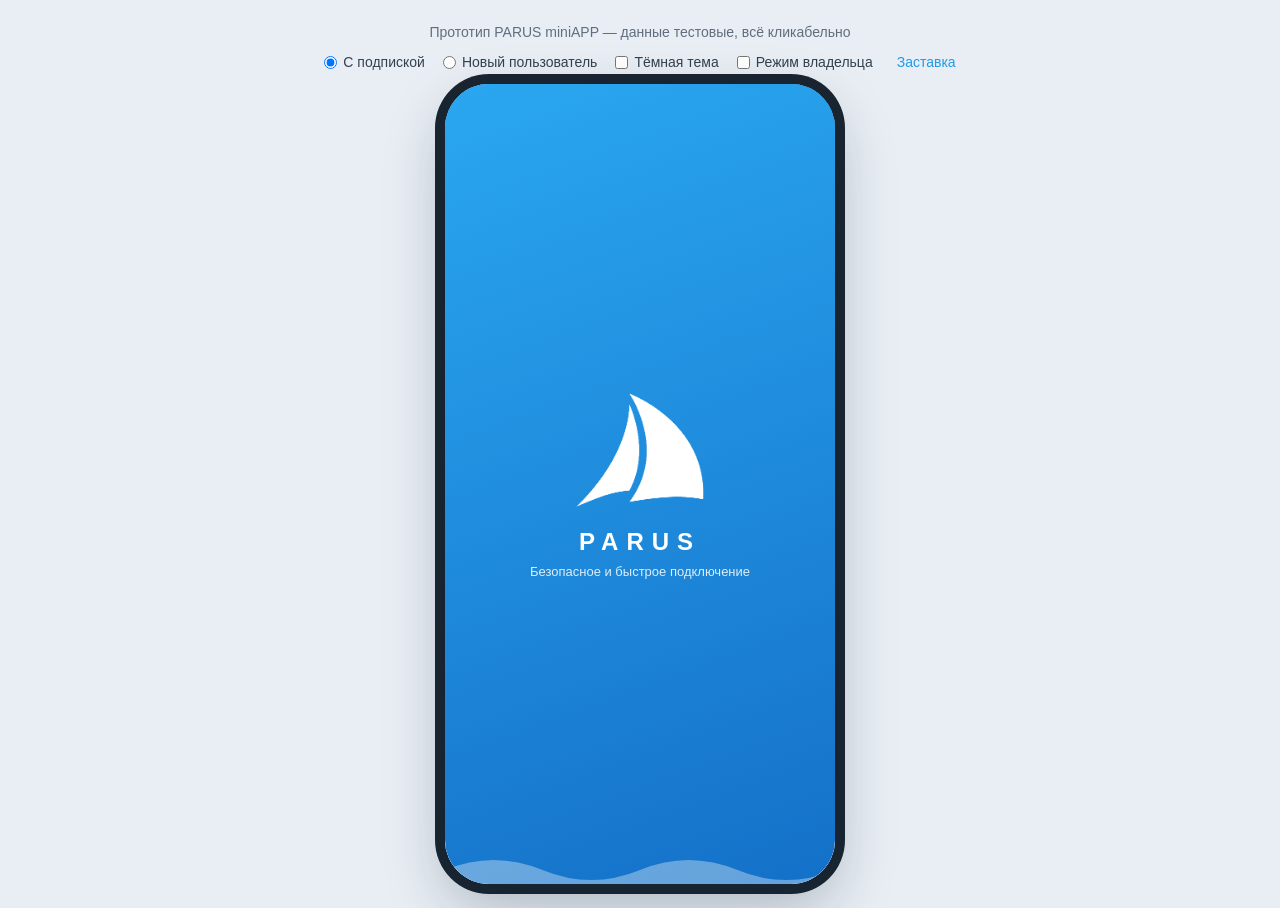
==== index.html @ 3d394a62 "Payment methods note: SBP+card+balance" ====
<!DOCTYPE html>
<html lang="ru">
<head>
<meta charset="UTF-8">
<meta name="viewport" content="width=device-width, initial-scale=1.0, user-scalable=no, viewport-fit=cover">
<meta name="description" content="PARUS — личный кабинет">
<title>PARUS — прототип miniAPP</title>
<link rel="icon" type="image/png" href="assets/parus-logo.png">
<link rel="preconnect" href="https://cdn.jsdelivr.net" crossorigin>
<script src="https://telegram.org/js/telegram-web-app.js"></script>
<link rel="stylesheet" href="https://cdn.jsdelivr.net/npm/@tabler/icons-webfont@3.31.0/dist/tabler-icons.min.css">
<style>
  * { margin:0; padding:0; box-sizing:border-box; font-family:-apple-system,'Segoe UI',Roboto,sans-serif; -webkit-tap-highlight-color:transparent; }
  html, body { overscroll-behavior:none; }
  button { user-select:none; -webkit-user-select:none; }
  body { background:#E9EEF4; min-height:100vh; display:flex; flex-direction:column; align-items:center; padding:24px 12px; gap:14px; }
  .caption { color:#5F6E7E; font-size:14px; }
  .controls { display:flex; gap:18px; align-items:center; color:#33414F; font-size:14px; flex-wrap:wrap; justify-content:center; }
  .controls label { display:flex; gap:6px; align-items:center; cursor:pointer; }

  .phone {
    --acc:#1E9BE9; --acc-dk:#1470C8; --bg:#F4F8FC; --card:#fff; --text:#0F2438; --muted:#6B8299; --line:#E3EDF5; --chip:#EAF3FB; --ok:#1D9E75;
    width:390px; height:800px; background:var(--bg); border-radius:44px; overflow:hidden; position:relative;
    box-shadow:0 24px 60px rgba(15,36,56,.28), 0 0 0 10px #1A2530; transition:background .3s;
  }
  @media (max-width: 430px) {
    body { padding:0; gap:0; background:#F4F8FC; }
    .caption, .controls { display:none; }
    .phone { width:100vw; height:100dvh; border-radius:0; box-shadow:none; }
  }
  .phone.dark { --bg:#0D1B29; --card:#14283C; --text:#EAF3FB; --muted:#7E97AC; --line:#1F3850; --chip:#1A3049; --ok:#2FBF8F; }

  .screens { height:calc(100% - 72px - env(safe-area-inset-bottom, 0px)); overflow-y:auto; scrollbar-width:none; }
  .screens::-webkit-scrollbar { display:none; }
  .screen { display:none; }
  .screen.active { display:block; animation:fadeSlide .28s ease; }
  @keyframes fadeSlide { from { opacity:0; transform:translateX(14px); } to { opacity:1; transform:none; } }

  .hdr { background:linear-gradient(135deg,#2AA7F0,#1470C8); color:#fff; padding:20px 16px; }
  .hdr.hero { padding-bottom:48px; }
  .hdr-row { display:flex; align-items:center; gap:10px; min-height:28px; }
  .brand { font-weight:700; letter-spacing:3px; font-size:17px; }
  .h-title { font-weight:600; font-size:17px; }
  .badge { margin-left:auto; font-size:12px; font-weight:500; background:rgba(255,255,255,.22); padding:5px 12px; border-radius:12px; display:flex; align-items:center; gap:5px; }
  .badge .ti { font-size:13px; }

  .content { padding:16px; display:grid; gap:12px; }
  .card { background:var(--card); border:0.5px solid var(--line); border-radius:16px; padding:16px; transition:background .3s; }
  .status-card { margin:-32px 16px 0; box-shadow:0 6px 18px rgba(15,36,56,.06); }
  .lbl { font-size:12.5px; color:var(--muted); }
  .big { font-size:26px; font-weight:700; color:var(--text); margin:2px 0 12px; }
  .bar { height:6px; background:var(--line); border-radius:3px; overflow:hidden; }
  .bar i { display:block; height:100%; width:0; background:var(--acc); border-radius:3px; transition:width 1.1s cubic-bezier(.22,1,.36,1); }
  .meta { display:flex; justify-content:space-between; margin-top:12px; font-size:12.5px; color:var(--muted); }
  .meta span { display:flex; align-items:center; gap:5px; }
  .meta .ti { font-size:14px; }
  .sect { font-size:13px; color:var(--muted); margin:4px 2px -4px; }

  .srv-head { display:flex; align-items:center; gap:9px; font-size:12.5px; color:var(--muted); padding:6px 0 8px; border-bottom:0.5px solid var(--line); }
  .dot-ok { width:8px; height:8px; flex:none; border-radius:50%; background:var(--ok); animation:breathe 2.4s ease-in-out infinite; }
  @keyframes breathe { 0%,100% { box-shadow:0 0 0 0 rgba(29,158,117,.35); } 50% { box-shadow:0 0 0 5px rgba(29,158,117,0); } }
  .srow { display:flex; align-items:center; gap:11px; padding:9px 0; border-bottom:0.5px solid var(--line); }
  .srow:last-child { border-bottom:none; }
  .fl { font-size:17px; width:32px; height:32px; flex:none; background:var(--chip); border-radius:9px; display:flex; align-items:center; justify-content:center; }
  .snm { font-size:13.5px; font-weight:600; color:var(--text); letter-spacing:.5px; }
  .sping { margin-left:auto; font-size:12.5px; color:var(--muted); display:flex; align-items:center; gap:6px; font-variant-numeric:tabular-nums; }
  .sping i { width:7px; height:7px; border-radius:50%; background:var(--ok); display:block; }
  .fl img { width:22px; height:22px; display:block; }
  .av svg { display:block; }
  .hero-img { width:116px; height:116px; border-radius:30px; margin:22px auto 20px; display:block; box-shadow:0 10px 26px rgba(20,112,200,.35); }
  .metrics { display:grid; grid-template-columns:1fr 1fr; gap:10px; }
  .metric { background:var(--card); border:0.5px solid var(--line); border-radius:14px; padding:12px 14px; transition:background .3s; }
  .metric .mv { font-size:20px; font-weight:700; color:var(--text); margin-top:2px; }
  .nv.adm-only { display:none; }
  .phone.adm .nv.adm-only { display:flex; }

  .btn { background:var(--acc); color:#fff; border:none; border-radius:14px; padding:15px; font-weight:600; font-size:15px; width:100%; cursor:pointer; transition:transform .1s, background .2s; display:flex; align-items:center; justify-content:center; gap:8px; font-family:inherit; }
  .btn .ti { font-size:18px; }
  .btn:active { transform:scale(.97); }
  .btn.pulse { animation:pulse 2.4s infinite; }
  @keyframes pulse { 0%{box-shadow:0 0 0 0 rgba(30,155,233,.45);} 60%{box-shadow:0 0 0 16px rgba(30,155,233,0);} 100%{box-shadow:0 0 0 0 rgba(30,155,233,0);} }
  .btn.ghost { background:var(--card); color:var(--text); border:0.5px solid var(--line); font-weight:500; }
  .btn.ghost .ti { color:var(--acc); }
  .row2 { display:grid; grid-template-columns:1fr 1fr; gap:12px; }

  .nav { position:absolute; bottom:0; left:0; right:0; height:calc(72px + env(safe-area-inset-bottom, 0px)); background:var(--card); border-top:0.5px solid var(--line); display:flex; padding:8px 10px calc(14px + env(safe-area-inset-bottom, 0px)); gap:4px; transition:background .3s; z-index:10; }
  .nv { flex:1; border:none; background:none; display:flex; flex-direction:column; align-items:center; justify-content:center; gap:3px; font-size:11px; color:var(--muted); cursor:pointer; border-radius:14px; padding:5px 0 4px; transition:background .2s, color .2s, transform .1s; font-family:inherit; }
  .nv .ti { font-size:22px; line-height:1; }
  .nv:active { transform:scale(.94); }
  .nv.on { color:var(--acc); background:color-mix(in srgb, var(--acc) 12%, transparent); font-weight:600; }

  .seg { display:flex; background:var(--chip); border-radius:12px; padding:3px; gap:2px; }
  .seg button { flex:1; border:none; background:none; padding:8px 0; border-radius:10px; font-size:13px; font-weight:500; color:var(--muted); cursor:pointer; font-family:inherit; transition:all .15s; }
  .seg button.on { background:var(--card); color:var(--text); font-weight:600; box-shadow:0 1px 4px rgba(15,36,56,.12); }

  .plan { display:flex; justify-content:space-between; align-items:center; cursor:pointer; position:relative; }
  .plan.sel { border:2px solid var(--acc); padding:14.5px; }
  .nm { font-size:15px; font-weight:600; color:var(--text); }
  .sub { font-size:12.5px; color:var(--muted); margin-top:2px; }
  .pr { font-size:16px; font-weight:700; color:var(--text); text-align:right; }
  .pr small { display:block; font-size:11.5px; font-weight:400; color:var(--muted); margin-top:1px; }
  .plan.sel .pr { color:var(--acc); }
  .tag { position:absolute; top:-10px; left:14px; background:var(--acc); color:#fff; font-size:10.5px; font-weight:600; padding:2px 9px; border-radius:9px; }
  .paynote { display:flex; align-items:center; justify-content:center; gap:6px; font-size:12.5px; color:var(--muted); }
  .paynote .ti { font-size:15px; }

  .chips { display:flex; gap:8px; flex-wrap:wrap; margin-top:10px; }
  .chipbtn { flex:1; min-width:96px; background:var(--chip); border:0.5px solid transparent; border-radius:12px; padding:9px 6px; text-align:center; cursor:pointer; transition:border-color .15s; }
  .chipbtn:active { border-color:var(--acc); }
  .chipbtn .cv { font-size:13.5px; font-weight:600; color:var(--text); }
  .chipbtn .cp { font-size:12px; color:var(--acc); font-weight:600; margin-top:1px; }

  .switchrow { display:flex; justify-content:space-between; align-items:center; gap:12px; }
  .sw { width:46px; height:26px; border-radius:13px; background:var(--line); position:relative; cursor:pointer; transition:background .2s; flex:none; }
  .sw::after { content:''; position:absolute; top:3px; left:3px; width:20px; height:20px; border-radius:50%; background:#fff; transition:left .2s; box-shadow:0 1px 3px rgba(0,0,0,.25); }
  .sw.on { background:var(--acc); }
  .sw.on::after { left:23px; }

  .h-row { display:flex; justify-content:space-between; align-items:center; padding:11px 0; border-bottom:0.5px solid var(--line); font-size:13.5px; color:var(--text); }
  .h-row:last-child { border-bottom:none; padding-bottom:2px; }
  .h-row:first-of-type { padding-top:4px; }
  .h-ok { color:var(--ok); display:flex; align-items:center; gap:4px; font-weight:500; white-space:nowrap; }
  .h-ok .ti { font-size:15px; }

  .field { display:flex; gap:8px; }
  .field input { flex:1; min-width:0; background:var(--chip); border:1px solid transparent; border-radius:12px; padding:11px 12px; font-size:13.5px; color:var(--text); outline:none; }
  .field input:focus { border-color:var(--acc); }
  .field .go { background:var(--acc); color:#fff; border:none; border-radius:12px; padding:0 14px; font-size:16px; cursor:pointer; display:flex; align-items:center; }
  .err { color:#E24B4A; font-size:12.5px; margin-top:6px; display:none; }
  .shake { animation:shake .35s; }
  @keyframes shake { 20%,60%{transform:translateX(-5px);} 40%,80%{transform:translateX(5px);} }
  .card-t { display:flex; align-items:center; gap:8px; font-size:15px; font-weight:600; color:var(--text); }
  .card-t .ti { font-size:19px; color:var(--acc); }

  details { background:var(--card); border:0.5px solid var(--line); border-radius:14px; padding:0 14px; }
  summary { list-style:none; display:flex; align-items:center; gap:10px; padding:13px 0; font-size:14px; font-weight:500; color:var(--text); cursor:pointer; }
  summary .ti { font-size:19px; color:var(--acc); }
  summary::after { content:'›'; color:var(--muted); font-size:18px; margin-left:auto; transform:rotate(90deg); transition:transform .2s; }
  details[open] summary::after { transform:rotate(-90deg); }
  details p { font-size:13px; color:var(--muted); padding:0 0 13px 29px; line-height:1.55; }

  .splash { position:absolute; inset:0; background:linear-gradient(160deg,#2AA7F0,#1470C8); z-index:30; display:flex; flex-direction:column; align-items:center; justify-content:center; gap:18px; transition:opacity .45s; }
  .splash.out { opacity:0; pointer-events:none; }
  .splash .word { color:#fff; font-weight:700; letter-spacing:8px; font-size:24px; opacity:0; animation:up .6s .9s forwards; }
  .splash .slogan { color:rgba(255,255,255,.85); font-size:13px; opacity:0; animation:up .6s 1.1s forwards; margin-top:-10px; }
  @keyframes up { from{opacity:0; transform:translateY(12px);} to{opacity:1; transform:none;} }
  .sailimg { height:120px; width:auto; animation:hoist 1.05s .1s cubic-bezier(.25,.9,.3,1) both; }
  @keyframes hoist { from { clip-path:inset(100% 0 0 0); transform:translateY(16px); opacity:.6; } to { clip-path:inset(-5% 0 0 0); transform:none; opacity:1; } }
  .wave { position:absolute; bottom:-8px; left:0; width:200%; animation:drift 3s linear infinite; opacity:.35; }
  @keyframes drift { to { transform:translateX(-50%); } }

  .sheetwrap { position:absolute; inset:0; z-index:20; visibility:hidden; }
  .sheetwrap.open { visibility:visible; }
  .dim { position:absolute; inset:0; background:rgba(8,20,32,.5); opacity:0; transition:opacity .25s; }
  .sheetwrap.open .dim { opacity:1; }
  .sheet { position:absolute; left:0; right:0; bottom:0; background:var(--card); border-radius:24px 24px 0 0; padding:10px 16px 26px; transform:translateY(100%); transition:transform .3s cubic-bezier(.22,1,.36,1); }
  .sheetwrap.open .sheet { transform:none; }
  .grip { width:38px; height:4px; border-radius:2px; background:var(--line); margin:0 auto 14px; }
  .sheet h4 { font-size:16px; font-weight:600; color:var(--text); margin-bottom:2px; text-align:center; }
  .sheet .lbl { text-align:center; margin-bottom:14px; }
  .app-row { display:flex; align-items:center; gap:12px; padding:12px; border:0.5px solid var(--line); border-radius:14px; margin-bottom:8px; cursor:pointer; color:var(--text); font-size:14.5px; font-weight:500; }
  .app-row:active { background:var(--chip); }
  .app-row .av { width:38px; height:38px; flex:none; border-radius:11px; background:var(--chip); color:var(--acc); display:flex; align-items:center; justify-content:center; font-weight:700; font-size:15px; }
  .app-row .av .ti { font-size:19px; }
  .app-row .arr { margin-left:auto; color:var(--muted); font-size:17px; }
  .app-row .note { margin-left:auto; font-size:11.5px; color:var(--acc); font-weight:600; }
  .app-row .arr2 { color:var(--muted); font-size:17px; }
  .app-row.sel { border:2px solid var(--acc); padding:10.5px; }
  .acol { flex:1; min-width:0; }
  .anm { font-size:14.5px; font-weight:600; color:var(--text); display:flex; align-items:center; gap:6px; }
  .rec { font-size:10.5px; color:var(--ok); background:rgba(29,158,117,.12); padding:2px 7px; border-radius:8px; font-weight:600; }
  .astore { font-size:12px; color:var(--muted); margin-top:2px; display:flex; align-items:center; gap:5px; }
  .astore .ti { font-size:14px; }
  .achk { font-size:20px; color:var(--line); flex:none; }
  .app-row.sel .achk { color:var(--acc); }
  .seg-sm button { font-size:12.5px; padding:7px 0; }
  .stept { font-size:12.5px; font-weight:600; color:var(--muted); margin:10px 2px 8px; }
  #qrbox { display:none; text-align:center; padding:8px 0; }
  #qrbox canvas { border-radius:12px; background:#fff; padding:10px; }

  .toast { position:absolute; bottom:92px; left:50%; transform:translateX(-50%) translateY(16px); background:#0F2438; color:#fff; font-size:13px; padding:10px 18px; border-radius:12px; opacity:0; transition:all .3s; z-index:25; white-space:nowrap; max-width:350px; overflow:hidden; text-overflow:ellipsis; }
  .toast.show { opacity:1; transform:translateX(-50%); }

  .conf { position:absolute; width:8px; height:12px; top:-14px; z-index:28; animation:fall linear forwards; }
  @keyframes fall { to { transform:translateY(830px) rotate(720deg); } }

  .onb { padding:36px 24px; text-align:center; }
  .onb .hero-ico { width:116px; height:116px; margin:22px auto 20px; border-radius:32px; background:linear-gradient(160deg,#2AA7F0,#1470C8); display:flex; align-items:center; justify-content:center; }
  .onb h2 { color:var(--text); font-size:22px; margin-bottom:8px; }
  .onb .sub2 { color:var(--muted); font-size:14px; margin-bottom:20px; }
  .feat { display:flex; gap:12px; align-items:center; text-align:left; padding:9px 4px; color:var(--text); font-size:14px; }
  .feat .dot { width:36px; height:36px; flex:none; border-radius:11px; background:var(--chip); color:var(--acc); display:flex; align-items:center; justify-content:center; }
  .feat .dot .ti { font-size:19px; }
  .trial-note { font-size:12px; color:var(--muted); margin-top:8px; }
</style>
</head>
<body>
  <div class="caption">Прототип PARUS miniAPP — данные тестовые, всё кликабельно</div>
  <div class="controls">
    <label><input type="radio" name="mode" checked onchange="setMode(true)"> С подпиской</label>
    <label><input type="radio" name="mode" onchange="setMode(false)"> Новый пользователь</label>
    <label><input type="checkbox" onchange="document.getElementById('ph').classList.toggle('dark',this.checked)"> Тёмная тема</label>
    <label><input type="checkbox" onchange="toggleAdmin(this.checked)"> Режим владельца</label>
    <label style="color:#1E9BE9; cursor:pointer;" onclick="replaySplash()"><i class="ti ti-refresh"></i> Заставка</label>
  </div>

  <div class="phone" id="ph">
    <div class="splash" id="splash">
      <img class="sailimg" src="assets/parus-sail-white.png" alt="PARUS">
      <div class="word">PARUS</div>
      <div class="slogan">Безопасное и быстрое подключение</div>
      <svg class="wave" height="46" viewBox="0 0 800 46" preserveAspectRatio="none" width="200%">
        <path d="M0 24 Q50 4 100 24 T200 24 T300 24 T400 24 T500 24 T600 24 T700 24 T800 24 V46 H0 Z" fill="#fff"/>
      </svg>
    </div>

    <div class="screens" id="screens">
      <section class="screen active" id="scr-home">
        <div class="hdr hero">
          <div class="hdr-row">
            <img src="assets/parus-sail-white.png" alt="" style="height:22px; width:auto; display:block;">
            <span class="brand">PARUS</span>
            <span class="badge"><i class="ti ti-circle-check"></i> Активна</span>
          </div>
        </div>
        <div class="card status-card">
          <div class="lbl">Персональный · до 28 июля</div>
          <div class="big"><span id="days">0</span> дней</div>
          <div class="bar"><i id="daybar"></i></div>
          <div class="meta">
            <span><i class="ti ti-download"></i><b id="gb">0</b>&nbsp;ГБ из 300</span>
            <span><i class="ti ti-devices"></i>Устройства: 1 из 2</span>
          </div>
          <div class="bar" style="margin-top:8px;"><i id="gbbar"></i></div>
        </div>
        <div class="content">
          <button class="btn pulse" onclick="openSheet()"><i class="ti ti-plug-connected"></i>Подключиться</button>
          <div class="row2">
            <button class="btn ghost" onclick="go('plans')"><i class="ti ti-refresh"></i>Продлить</button>
            <button class="btn ghost" onclick="openSheet(true)"><i class="ti ti-qrcode"></i>QR-код</button>
          </div>
          <div class="card" style="padding:8px 16px 6px;">
            <div class="srv-head"><span class="dot-ok"></span>Серверы · все онлайн</div>
            <div class="srow"><span class="fl"><img src="https://cdn.jsdelivr.net/gh/jdecked/twemoji@15.1.0/assets/svg/1f1f8-1f1ea.svg" alt="SE"></span><span class="snm">SWEDEN</span><span class="sping"><i></i>46 ms</span></div>
            <div class="srow"><span class="fl"><img src="https://cdn.jsdelivr.net/gh/jdecked/twemoji@15.1.0/assets/svg/1f1f5-1f1f1.svg" alt="PL"></span><span class="snm">POLAND</span><span class="sping"><i></i>51 ms</span></div>
            <div class="srow"><span class="fl"><img src="https://cdn.jsdelivr.net/gh/jdecked/twemoji@15.1.0/assets/svg/1f1f3-1f1f1.svg" alt="NL"></span><span class="snm">NETHERLANDS</span><span class="sping"><i></i>58 ms</span></div>
            <div class="srow"><span class="fl"><img src="https://cdn.jsdelivr.net/gh/jdecked/twemoji@15.1.0/assets/svg/1f1e9-1f1ea.svg" alt="DE"></span><span class="snm">GERMANY</span><span class="sping"><i></i>54 ms</span></div>
            <div class="srow"><span class="fl"><img src="https://cdn.jsdelivr.net/gh/jdecked/twemoji@15.1.0/assets/svg/1f1eb-1f1ee.svg" alt="FI"></span><span class="snm">FINLAND</span><span class="sping"><i></i>72 ms</span></div>
            <div class="srow"><span class="fl"><img src="https://cdn.jsdelivr.net/gh/jdecked/twemoji@15.1.0/assets/svg/1f1ea-1f1fa.svg" alt="EU"></span><span class="snm">EUROPE</span><span class="sping"><i></i>84 ms</span></div>
          </div>
        </div>
      </section>

      <section class="screen" id="scr-onb">
        <div class="onb">
          <img class="hero-img" src="assets/parus-logo.png" alt="PARUS">
          <h2>Добро пожаловать в PARUS</h2>
          <div class="sub2">Безопасное и быстрое подключение</div>
          <div class="feat"><div class="dot"><i class="ti ti-bolt"></i></div>Высокая скорость — видео в 4K без задержек</div>
          <div class="feat"><div class="dot"><i class="ti ti-building-bank"></i></div>Банки и Госуслуги работают напрямую — ничего не отключая</div>
          <div class="feat"><div class="dot"><i class="ti ti-plug-connected"></i></div>Подключение в один тап</div>
          <div style="margin-top:22px; display:grid; gap:12px;">
            <button class="btn pulse" onclick="activateTrial()">Попробовать бесплатно — 7 дней</button>
            <button class="btn ghost" onclick="go('plans')">Выбрать тариф</button>
          </div>
          <div class="trial-note">15 ГБ · 1 устройство · без карты</div>
        </div>
      </section>

      <section class="screen" id="scr-plans">
        <div class="hdr"><div class="hdr-row"><span class="h-title">Тарифы</span><span class="badge"><i class="ti ti-wallet"></i> Баланс: 350 ₽</span></div></div>
        <div class="content">
          <div class="seg" id="periodSeg">
            <button data-d="30" onclick="selPeriod(30)">1 мес</button>
            <button data-d="90" class="on" onclick="selPeriod(90)">3 мес</button>
            <button data-d="180" onclick="selPeriod(180)">6 мес</button>
            <button data-d="360" onclick="selPeriod(360)">12 мес</button>
          </div>
          <div id="planList"></div>
          <button class="btn" id="payBtn" onclick="pay()"></button>
          <div class="paynote"><i class="ti ti-shield-check"></i>СБП · Карта · Баланс — через ЮKassa</div>
          <div class="card switchrow">
            <div><div class="nm" style="font-size:14px;">Автопродление</div><div class="sub">Продлим автоматически в день окончания</div></div>
            <div class="sw on" onclick="this.classList.toggle('on'); toast(this.classList.contains('on')?'Автопродление включено':'Автопродление выключено')"></div>
          </div>
          <div class="card">
            <div class="card-t"><i class="ti ti-database-plus"></i>Докупить трафик</div>
            <div class="chips">
              <div class="chipbtn" onclick="toast('Пакет 300 ГБ — оплата через СБП')"><div class="cv">300 ГБ</div><div class="cp">150 ₽</div></div>
              <div class="chipbtn" onclick="toast('Пакет 600 ГБ — оплата через СБП')"><div class="cv">600 ГБ</div><div class="cp">350 ₽</div></div>
              <div class="chipbtn" onclick="toast('Пакет 1500 ГБ — оплата через СБП')"><div class="cv">1500 ГБ</div><div class="cp">750 ₽</div></div>
            </div>
          </div>
          <div class="card">
            <div class="card-t"><i class="ti ti-history"></i>История оплат</div>
            <div class="h-row"><span>2 июня · Персональный, 3 мес</span><span class="h-ok">800 ₽ <i class="ti ti-check"></i></span></div>
            <div class="h-row"><span>2 марта · Персональный, 1 мес</span><span class="h-ok">300 ₽ <i class="ti ti-check"></i></span></div>
            <div class="h-row"><span>28 февраля · Пополнение баланса</span><span class="h-ok">+500 ₽ <i class="ti ti-check"></i></span></div>
          </div>
        </div>
      </section>

      <section class="screen" id="scr-bonus">
        <div class="hdr"><div class="hdr-row"><span class="h-title">Бонусы</span></div></div>
        <div class="content">
          <div class="card">
            <div class="card-t"><i class="ti ti-users"></i>Приведи друга</div>
            <div class="sub" style="margin:6px 0 12px;">Другу — 100 ₽ на баланс, вам — 100 ₽ после его первого пополнения, плюс 25% с его оплат</div>
            <div class="field">
              <input value="t.me/PARUSvpsbot?start=ref84" readonly>
              <button class="go" onclick="copyRef()" title="Скопировать"><i class="ti ti-copy"></i></button>
            </div>
            <div class="meta"><span><i class="ti ti-user-plus"></i>Приглашено: 4</span><span><i class="ti ti-coin"></i>Заработано: 400 ₽</span></div>
            <div class="sub" style="margin-top:8px;">Бонусы можно тратить на подписку или вывести от 500 ₽</div>
          </div>
          <div class="card">
            <div class="card-t" style="margin-bottom:10px;"><i class="ti ti-ticket"></i>Промокод</div>
            <div class="field" id="promoField">
              <input id="promo" placeholder="Введите код — попробуйте PARUS7">
              <button class="go" onclick="usePromo()"><i class="ti ti-arrow-right"></i></button>
            </div>
            <div class="err" id="promoErr">Такого промокода нет или он истёк</div>
          </div>
        </div>
      </section>

      <section class="screen" id="scr-help">
        <div class="hdr"><div class="hdr-row"><span class="h-title">Помощь</span></div></div>
        <div class="content">
          <div class="sect">Как подключиться</div>
          <details><summary><i class="ti ti-brand-apple"></i>iPhone и iPad</summary><p>1. Нажмите «Подключиться» на главной.<br>2. Выберите INCY (рекомендуем) или Happ из российского App Store.<br>3. Подписка добавится автоматически — включите защиту одной кнопкой. Первым в списке — сервер «АВТО | Быстрый».</p></details>
          <details><summary><i class="ti ti-brand-android"></i>Android</summary><p>1. Нажмите «Подключиться» на главной.<br>2. Выберите INCY или Happ.<br>3. Подтвердите импорт подписки и включите защиту.</p></details>
          <details><summary><i class="ti ti-device-laptop"></i>Windows и macOS</summary><p>Нажмите «QR-код» на телефоне и отсканируйте его приложением на компьютере, либо «Скопировать ссылку» и вставьте её в приложение.</p></details>
          <div class="sect">Проблемы</div>
          <details><summary><i class="ti ti-alert-triangle"></i>Не работает подключение</summary><p>1. Обновите подписку в приложении (потяните список вниз).<br>2. Выберите другую страну из списка серверов.<br>3. Если не помогло — напишите нам, ответим быстро.</p></details>
          <details><summary><i class="ti ti-building-bank"></i>Банки и Госуслуги</summary><p>Российские сайты и приложения работают напрямую даже при включённой защите — отключать ничего не нужно.</p></details>
          <button class="btn" onclick="toast('Откроется чат @PARUSvps_support')"><i class="ti ti-brand-telegram"></i>Написать в поддержку</button>
        </div>
      </section>

      <section class="screen" id="scr-admin">
        <div class="hdr"><div class="hdr-row"><span class="h-title">Панель владельца</span><span class="badge"><i class="ti ti-lock"></i> Только вы</span></div></div>
        <div class="content">
          <div class="metrics">
            <div class="metric"><div class="lbl">Выручка сегодня</div><div class="mv">2 450 ₽</div></div>
            <div class="metric"><div class="lbl">За 30 дней</div><div class="mv">48 300 ₽</div></div>
            <div class="metric"><div class="lbl">Активные подписки</div><div class="mv">198</div></div>
            <div class="metric"><div class="lbl">Новые за неделю</div><div class="mv">+17</div></div>
          </div>
          <div class="card" style="display:flex; align-items:center; gap:9px; font-size:13px; color:var(--text); padding:12px 14px;"><span class="dot-ok"></span>Ноды: 6 из 6 онлайн<span style="margin-left:auto; color:var(--muted); font-size:12.5px;">Remnawave</span></div>
          <div class="card">
            <div class="card-t"><i class="ti ti-cash"></i>Последние оплаты</div>
            <div class="h-row"><span>14:02 · Персональный, 3 мес</span><span class="h-ok">800 ₽</span></div>
            <div class="h-row"><span>12:47 · Стартовый, 1 мес</span><span class="h-ok">150 ₽</span></div>
            <div class="h-row"><span>09:15 · Семейный, 12 мес</span><span class="h-ok">4500 ₽</span></div>
          </div>
          <button class="btn ghost" onclick="toast('Откроется полная админка кабинета')"><i class="ti ti-external-link"></i>Полная админка</button>
        </div>
      </section>
    </div>

    <div class="nav" id="nav">
      <button class="nv on" data-s="home" onclick="go('home')"><i class="ti ti-home"></i>Главная</button>
      <button class="nv" data-s="plans" onclick="go('plans')"><i class="ti ti-bolt"></i>Тарифы</button>
      <button class="nv" data-s="bonus" onclick="go('bonus')"><i class="ti ti-gift"></i>Бонусы</button>
      <button class="nv" data-s="help" onclick="go('help')"><i class="ti ti-lifebuoy"></i>Помощь</button>
      <button class="nv adm-only" data-s="admin" onclick="go('admin')"><i class="ti ti-gauge"></i>Админ</button>
    </div>

    <div class="sheetwrap" id="sheetwrap">
      <div class="dim" onclick="closeSheet()"></div>
      <div class="sheet">
        <div class="grip"></div>
        <h4>Подключение</h4>
        <div id="connectFlow">
        <div class="seg seg-sm" id="platSeg">
          <button data-p="ios" onclick="selPlat('ios',true)">iOS</button>
          <button data-p="android" onclick="selPlat('android',true)">Android</button>
          <button data-p="windows" onclick="selPlat('windows',true)">Windows</button>
          <button data-p="macos" onclick="selPlat('macos',true)">macOS</button>
        </div>
        <div class="lbl" id="platNote" style="text-align:center; margin:6px 0 10px;">Устройство определено автоматически</div>
        <div class="stept">Шаг 1 · Установите приложение</div>
        <div id="applist">
          <div class="app-row sel" id="appIncy" onclick="selApp('incy')"><div class="av"><svg viewBox="25 92 205 70" width="32" height="12" fill="#1E9BE9"><path d="M45.3 154.9H30V100.1H45.3V154.9Z"/><path d="M92.7 129.3V100.1H107.7V154.9H95.1L71.2 125.7V154.9H56.2V100.1H68.8L92.7 129.3Z"/><path d="M145.4 156C139.8 156 134.7 154.8 130.1 152.4C125.7 149.9 122.1 146.6 119.5 142.2C117 137.9 115.7 133 115.7 127.5C115.7 122 117 117.1 119.5 112.8C122.1 108.4 125.7 105.1 130.1 102.7C134.7 100.2 139.8 99 145.4 99C150.4 99 154.8 99.9 158.8 101.7C162.8 103.4 166.1 106 168.7 109.3L159 118.3C155.5 114 151.2 111.8 146.2 111.8C143.3 111.8 140.6 112.5 138.3 113.8C136.1 115.1 134.3 117 133 119.4C131.8 121.7 131.1 124.4 131.1 127.5C131.1 130.6 131.8 133.3 133 135.7C134.3 138.1 136.1 139.9 138.3 141.2C140.6 142.5 143.3 143.2 146.2 143.2C151.2 143.2 155.5 141 159 136.7L168.7 145.7C166.1 149 162.8 151.6 158.8 153.3C154.8 155.1 150.4 156 145.4 156Z"/><path d="M210.2 100.1H225L204.3 135.3V154.9H189V135L168.3 100.1H184.5L197.3 121.9L210.2 100.1Z"/></svg></div><div class="acol"><div class="anm">INCY <span class="rec">рекомендуем</span></div><div class="astore" id="storeIncy"></div></div><i class="ti ti-circle-check achk"></i></div>
          <div class="app-row" id="appHapp" onclick="selApp('happ')"><div class="av"><svg viewBox="0 0 100 100" width="22" height="22"><g fill="#1E9BE9"><path d="M32 10 H47 L39 90 H24 Z"/><path d="M58 10 H73 L65 90 H50 Z"/><path d="M41.5 46 H63 L61.6 60 H40.1 Z"/></g><g fill="var(--card)"><rect x="-15" y="31" width="130" height="5" transform="rotate(-27 50 50)"/><rect x="-15" y="63" width="130" height="5" transform="rotate(-27 50 50)"/></g></svg></div><div class="acol"><div class="anm">Happ</div><div class="astore" id="storeHapp"></div></div><i class="ti ti-circle-check achk"></i></div>
        </div>
        <div class="stept">Шаг 2 · Добавьте подписку</div>
        <button class="btn" id="addSubBtn" onclick="addSub()"></button>
        <div class="row2" style="margin-top:8px;">
          <button class="btn ghost" onclick="copySub()"><i class="ti ti-copy"></i>Скопировать</button>
          <button class="btn ghost" onclick="showQR()"><i class="ti ti-qrcode"></i>QR-код</button>
        </div>
        </div>
        <div id="qrbox"><canvas id="qr" width="180" height="180"></canvas><div class="lbl" style="margin-top:8px;">Отсканируйте вторым устройством</div><button class="btn ghost" style="margin-top:10px;" onclick="hideQR()"><i class="ti ti-arrow-left"></i>Назад</button></div>
      </div>
    </div>

    <div class="toast" id="toast"></div>
  </div>

<script>
  const tg = window.Telegram && window.Telegram.WebApp ? window.Telegram.WebApp : null;
  const tgHas = v => { try { return tg && tg.isVersionAtLeast && tg.isVersionAtLeast(v); } catch (e) { return false; } };
  if (tg) {
    try {
      tg.ready(); tg.expand();
      const applyTheme = () => {
        document.getElementById('ph').classList.toggle('dark', tg.colorScheme === 'dark');
        if (tgHas('6.1')) tg.setBackgroundColor(tg.colorScheme === 'dark' ? '#0D1B29' : '#F4F8FC');
      };
      if (tgHas('6.1')) tg.setHeaderColor('#1E9BE9');
      applyTheme();
      tg.onEvent('themeChanged', applyTheme);
    } catch (e) {}
  }
  function haptic(kind) {
    try {
      if (!tgHas('6.1') || !tg.HapticFeedback) return;
      if (kind === 'ok') tg.HapticFeedback.notificationOccurred('success');
      else if (kind === 'err') tg.HapticFeedback.notificationOccurred('error');
      else tg.HapticFeedback.impactOccurred('light');
    } catch (e) {}
  }
  function copyText(t) {
    if (navigator.clipboard && navigator.clipboard.writeText) {
      navigator.clipboard.writeText(t).catch(() => fallbackCopy(t));
    } else fallbackCopy(t);
  }
  function fallbackCopy(t) {
    const ta = document.createElement('textarea');
    ta.value = t; ta.style.position = 'fixed'; ta.style.opacity = '0';
    document.body.appendChild(ta); ta.select();
    try { document.execCommand('copy'); } catch (e) {}
    ta.remove();
  }

  let hasSub = true;
  const scr = { home:'scr-home', plans:'scr-plans', bonus:'scr-bonus', help:'scr-help', admin:'scr-admin' };

  function toggleAdmin(on) {
    document.getElementById('ph').classList.toggle('adm', on);
    if (!on && document.getElementById('scr-admin').classList.contains('active')) go('home');
  }

  const TARIFFS = [
    { id:'start',  nm:'Стартовый',    sub:'50 ГБ · 1 устройство',    pr:{30:150, 90:400,  180:750,  360:1350} },
    { id:'pers',   nm:'Персональный', sub:'300 ГБ · 2 устройства',   pr:{30:300, 90:800,  180:1500, 360:2700}, hot:true },
    { id:'family', nm:'Семейный',     sub:'600 ГБ · 5 устройств',    pr:{30:500, 90:1350, 180:2500, 360:4500} },
    { id:'team',   nm:'Командный',    sub:'1500 ГБ · 10 устройств',  pr:{30:900, 90:2400, 180:4500, 360:8100} },
  ];
  let period = 90, selTariff = 'pers', paying = false;

  function renderPlans() {
    const months = period / 30;
    document.getElementById('planList').innerHTML = TARIFFS.map(t => {
      const price = t.pr[period];
      const full = t.pr[30] * months;
      const disc = months > 1 ? Math.round((1 - price / full) * 100) : 0;
      const per = months > 1 ? '<small>≈ ' + Math.round(price / months) + ' ₽/мес</small>' : '';
      const tag = t.hot ? '<span class="tag">Популярный' + (disc ? ' · −' + disc + '%' : '') + '</span>' : '';
      return '<div class="card plan' + (t.id === selTariff ? ' sel' : '') + '" style="margin-bottom:10px;" onclick="selPlan(\'' + t.id + '\')">' + tag +
        '<div><div class="nm">' + t.nm + '</div><div class="sub">' + t.sub + '</div></div>' +
        '<div class="pr">' + price + ' ₽' + per + '</div></div>';
    }).join('');
    const cur = TARIFFS.find(t => t.id === selTariff);
    document.getElementById('payBtn').innerHTML = '<i class="ti ti-qrcode"></i>Оплатить ' + cur.pr[period] + ' ₽ через СБП';
  }
  function selPeriod(d) {
    if (paying) return;
    period = d;
    document.querySelectorAll('#periodSeg button').forEach(b => b.classList.toggle('on', +b.dataset.d === d));
    renderPlans();
  }
  function selPlan(id) { if (paying) return; selTariff = id; renderPlans(); }
  renderPlans();

  function go(name) {
    haptic();
    document.querySelectorAll('.screen').forEach(s => s.classList.remove('active'));
    const id = (name === 'home' && !hasSub) ? 'scr-onb' : scr[name];
    document.getElementById(id).classList.add('active');
    document.querySelectorAll('.nv').forEach(d => d.classList.toggle('on', d.dataset.s === name));
    document.getElementById('screens').scrollTop = 0;
  }

  function setMode(sub) { hasSub = sub; go('home'); }

  function countUp(el, target, decimals, dur) {
    const t0 = performance.now();
    (function tick(now) {
      const p = Math.min((now - t0) / dur, 1);
      const eased = 1 - Math.pow(1 - p, 3);
      el.textContent = (target * eased).toFixed(decimals);
      if (p < 1) requestAnimationFrame(tick);
    })(t0);
  }

  function animateHome() {
    countUp(document.getElementById('days'), 26, 0, 900);
    countUp(document.getElementById('gb'), 112.4, 1, 900);
    setTimeout(() => {
      document.getElementById('daybar').style.width = '70%';
      document.getElementById('gbbar').style.width = '37.5%';
    }, 150);
  }

  function replaySplash() {
    const s = document.getElementById('splash');
    s.classList.remove('out');
    s.querySelectorAll('.sailimg, .word, .slogan').forEach(el => { el.style.animation = 'none'; el.offsetHeight; el.style.animation = ''; });
    document.getElementById('daybar').style.width = 0;
    document.getElementById('gbbar').style.width = 0;
    setTimeout(() => { s.classList.add('out'); animateHome(); }, 1700);
  }
  const splashSeen = (() => { try { return sessionStorage.getItem('splashSeen'); } catch (e) { return null; } })();
  setTimeout(() => {
    document.getElementById('splash').classList.add('out');
    animateHome();
    try { sessionStorage.setItem('splashSeen', '1'); } catch (e) {}
  }, splashSeen ? 500 : 1700);

  const APP_NAMES = { incy: 'INCY', happ: 'Happ' };
  const STORES = {
    ios:     { incy: ['ti-brand-apple', 'Скачать в App Store'],       happ: ['ti-brand-apple', 'App Store (аккаунт RU)'] },
    android: { incy: ['ti-brand-google-play', 'Скачать в Google Play'], happ: ['ti-brand-google-play', 'Скачать в Google Play'] },
    windows: { incy: ['ti-download', 'Установщик для Windows'],        happ: ['ti-download', 'Установщик для Windows'] },
    macos:   { incy: ['ti-brand-apple', 'Скачать в App Store'],        happ: ['ti-download', 'Установщик для macOS'] },
  };
  let plat = /iPhone|iPad|iPod/.test(navigator.userAgent) ? 'ios'
    : /Android/.test(navigator.userAgent) ? 'android'
    : /Macintosh/.test(navigator.userAgent) ? 'macos' : 'windows';
  let subApp = 'incy';

  function renderConnect() {
    document.querySelectorAll('#platSeg button').forEach(b => b.classList.toggle('on', b.dataset.p === plat));
    document.getElementById('storeIncy').innerHTML = '<i class="ti ' + STORES[plat].incy[0] + '"></i>' + STORES[plat].incy[1];
    document.getElementById('storeHapp').innerHTML = '<i class="ti ' + STORES[plat].happ[0] + '"></i>' + STORES[plat].happ[1];
    document.getElementById('appIncy').classList.toggle('sel', subApp === 'incy');
    document.getElementById('appHapp').classList.toggle('sel', subApp === 'happ');
    document.getElementById('addSubBtn').innerHTML = '<i class="ti ti-plug-connected"></i>Добавить подписку в ' + APP_NAMES[subApp];
  }
  function selPlat(p, manual) {
    plat = p;
    document.getElementById('platNote').textContent = manual ? 'Платформа выбрана вручную' : 'Устройство определено автоматически';
    renderConnect();
  }
  function selApp(a) { subApp = a; renderConnect(); }
  function addSub() { toast('Откроется ' + APP_NAMES[subApp] + ' — подписка добавится сама'); }
  function copySub() {
    copyText('https://sub.webprivateline.com/api/sub/demo');
    haptic('ok');
    toast('Ссылка-подписка скопирована');
  }
  renderConnect();
  document.getElementById('promo').addEventListener('keydown', e => { if (e.key === 'Enter') usePromo(); });

  function openSheet(qr) {
    document.getElementById('sheetwrap').classList.add('open');
    renderConnect();
    if (qr) showQR(); else hideQR();
  }
  function closeSheet() { document.getElementById('sheetwrap').classList.remove('open'); }
  function showQR() {
    document.getElementById('connectFlow').style.display = 'none';
    document.getElementById('qrbox').style.display = 'block';
    drawQR();
  }
  function hideQR() {
    document.getElementById('connectFlow').style.display = 'block';
    document.getElementById('qrbox').style.display = 'none';
  }
  function drawQR() {
    const c = document.getElementById('qr').getContext('2d'), n = 21, s = 180 / n;
    c.fillStyle = '#fff'; c.fillRect(0, 0, 180, 180); c.fillStyle = '#0F2438';
    let seed = 42;
    const rnd = () => (seed = (seed * 9301 + 49297) % 233280) / 233280;
    for (let y = 0; y < n; y++) for (let x = 0; x < n; x++) if (rnd() > .5) c.fillRect(x*s, y*s, s-1, s-1);
    [[0,0],[14,0],[0,14]].forEach(([x,y]) => {
      c.fillStyle = '#0F2438'; c.fillRect(x*s, y*s, 7*s, 7*s);
      c.fillStyle = '#fff'; c.fillRect((x+1)*s, (y+1)*s, 5*s, 5*s);
      c.fillStyle = '#0F2438'; c.fillRect((x+2)*s, (y+2)*s, 3*s, 3*s);
    });
  }

  function pay() {
    if (paying) return;
    paying = true;
    const b = document.getElementById('payBtn');
    const cur = TARIFFS.find(t => t.id === selTariff);
    b.innerHTML = 'Открываем СБП…'; b.disabled = true; b.style.opacity = .7;
    setTimeout(() => {
      b.innerHTML = '<i class="ti ti-check"></i>Оплачено'; b.style.opacity = 1; b.style.background = 'var(--ok)';
      confetti(); toast('Подписка «' + cur.nm + '» оплачена');
      setTimeout(() => { paying = false; renderPlans(); b.disabled = false; b.style.background = ''; }, 2200);
    }, 1300);
  }

  function activateTrial() {
    confetti(); toast('Пробный период активирован — 7 дней');
    setTimeout(() => { hasSub = true; document.querySelector('input[name=mode]').checked = true; go('home'); animateHome(); }, 900);
  }

  function copyRef() {
    copyText('t.me/PARUSvpsbot?start=ref84');
    haptic('ok');
    toast('Ссылка скопирована');
  }

  function usePromo() {
    const v = document.getElementById('promo').value.trim().toUpperCase();
    const err = document.getElementById('promoErr'), f = document.getElementById('promoField');
    if (v === 'PARUS7') {
      err.style.display = 'none'; confetti(); toast('Промокод применён');
      document.getElementById('promo').value = '';
    } else {
      haptic('err');
      err.style.display = 'block'; f.classList.remove('shake'); f.offsetHeight; f.classList.add('shake');
    }
  }

  function confetti() {
    haptic('ok');
    const ph = document.getElementById('ph'), colors = ['#1E9BE9','#2AA7F0','#FFD166','#EF476F','#06D6A0','#fff'];
    for (let i = 0; i < 70; i++) {
      const d = document.createElement('div');
      d.className = 'conf';
      d.style.left = Math.random()*100 + '%';
      d.style.background = colors[Math.floor(Math.random()*colors.length)];
      d.style.animationDuration = (1.1 + Math.random()*1.2) + 's';
      d.style.animationDelay = Math.random()*.3 + 's';
      d.style.borderRadius = Math.random() > .5 ? '50%' : '2px';
      ph.appendChild(d);
      d.addEventListener('animationend', () => d.remove());
    }
  }

  let toastTimer;
  function toast(msg) {
    const t = document.getElementById('toast');
    t.textContent = msg; t.classList.add('show');
    clearTimeout(toastTimer);
    toastTimer = setTimeout(() => t.classList.remove('show'), 2200);
  }
</script>
</body>
</html>
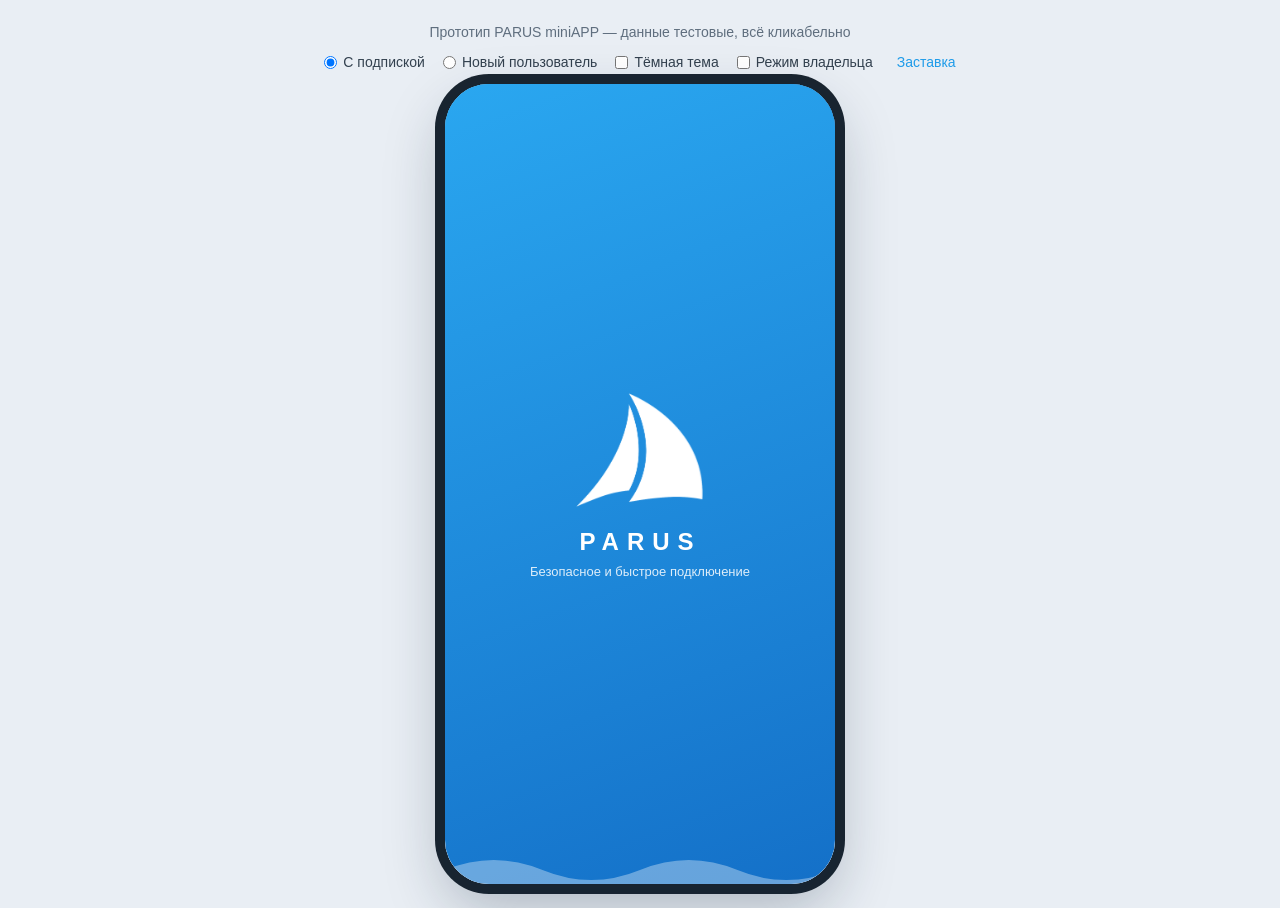
==== commit b3a9af6d: "Trial state, theme toggle, top-up and traffic pack edits" ====
--- a/index.html
+++ b/index.html
@@ -43,6 +43,8 @@
   .h-title { font-weight:600; font-size:17px; }
   .badge { margin-left:auto; font-size:12px; font-weight:500; background:rgba(255,255,255,.22); padding:5px 12px; border-radius:12px; display:flex; align-items:center; gap:5px; }
   .badge .ti { font-size:13px; }
+  .tbtn { width:30px; height:30px; flex:none; border:none; border-radius:10px; background:rgba(255,255,255,.18); color:#fff; display:flex; align-items:center; justify-content:center; font-size:15px; cursor:pointer; transition:transform .1s; }
+  .tbtn:active { transform:scale(.9); }
 
   .content { padding:16px; display:grid; gap:12px; }
   .card { background:var(--card); border:0.5px solid var(--line); border-radius:16px; padding:16px; transition:background .3s; }
@@ -105,7 +107,7 @@
   .paynote .ti { font-size:15px; }
 
   .chips { display:flex; gap:8px; flex-wrap:wrap; margin-top:10px; }
-  .chipbtn { flex:1; min-width:96px; background:var(--chip); border:0.5px solid transparent; border-radius:12px; padding:9px 6px; text-align:center; cursor:pointer; transition:border-color .15s; }
+  .chipbtn { flex:1; min-width:72px; background:var(--chip); border:0.5px solid transparent; border-radius:12px; padding:9px 6px; text-align:center; cursor:pointer; transition:border-color .15s; }
   .chipbtn:active { border-color:var(--acc); }
   .chipbtn .cv { font-size:13.5px; font-weight:600; color:var(--text); }
   .chipbtn .cp { font-size:12px; color:var(--acc); font-weight:600; margin-top:1px; }
@@ -125,6 +127,8 @@
   .field { display:flex; gap:8px; }
   .field input { flex:1; min-width:0; background:var(--chip); border:1px solid transparent; border-radius:12px; padding:11px 12px; font-size:13.5px; color:var(--text); outline:none; }
   .field input:focus { border-color:var(--acc); }
+  .field input[type=number]::-webkit-inner-spin-button, .field input[type=number]::-webkit-outer-spin-button { -webkit-appearance:none; margin:0; }
+  .field input[type=number] { -moz-appearance:textfield; appearance:textfield; }
   .field .go { background:var(--acc); color:#fff; border:none; border-radius:12px; padding:0 14px; font-size:16px; cursor:pointer; display:flex; align-items:center; }
   .err { color:#E24B4A; font-size:12.5px; margin-top:6px; display:none; }
   .shake { animation:shake .35s; }
@@ -199,7 +203,7 @@
   <div class="controls">
     <label><input type="radio" name="mode" checked onchange="setMode(true)"> С подпиской</label>
     <label><input type="radio" name="mode" onchange="setMode(false)"> Новый пользователь</label>
-    <label><input type="checkbox" onchange="document.getElementById('ph').classList.toggle('dark',this.checked)"> Тёмная тема</label>
+    <label><input type="checkbox" id="themeChk" onchange="setTheme(this.checked)"> Тёмная тема</label>
     <label><input type="checkbox" onchange="toggleAdmin(this.checked)"> Режим владельца</label>
     <label style="color:#1E9BE9; cursor:pointer;" onclick="replaySplash()"><i class="ti ti-refresh"></i> Заставка</label>
   </div>
@@ -220,33 +224,34 @@
           <div class="hdr-row">
             <img src="assets/parus-sail-white.png" alt="" style="height:22px; width:auto; display:block;">
             <span class="brand">PARUS</span>
-            <span class="badge"><i class="ti ti-circle-check"></i> Активна</span>
+            <span class="badge" id="stBadge"><i class="ti ti-circle-check"></i> Активна</span>
+            <button class="tbtn" id="themeBtn" aria-label="Сменить тему" onclick="setTheme(!document.getElementById('ph').classList.contains('dark'))"><i class="ti ti-moon"></i></button>
           </div>
         </div>
         <div class="card status-card">
-          <div class="lbl">Персональный · до 28 июля</div>
+          <div class="lbl" id="stLbl">Персональный · до 28 июля</div>
           <div class="big"><span id="days">0</span> дней</div>
           <div class="bar"><i id="daybar"></i></div>
           <div class="meta">
-            <span><i class="ti ti-download"></i><b id="gb">0</b>&nbsp;ГБ из 300</span>
-            <span><i class="ti ti-devices"></i>Устройства: 1 из 2</span>
+            <span><i class="ti ti-download"></i><b id="gb">0</b>&nbsp;ГБ из <span id="gbMax">300</span></span>
+            <span><i class="ti ti-devices"></i><span id="devTxt">Устройства: 1 из 2</span></span>
           </div>
           <div class="bar" style="margin-top:8px;"><i id="gbbar"></i></div>
         </div>
         <div class="content">
           <button class="btn pulse" onclick="openSheet()"><i class="ti ti-plug-connected"></i>Подключиться</button>
           <div class="row2">
-            <button class="btn ghost" onclick="go('plans')"><i class="ti ti-refresh"></i>Продлить</button>
+            <button class="btn ghost" id="renewBtn" onclick="go('plans')"><i class="ti ti-refresh"></i>Продлить</button>
             <button class="btn ghost" onclick="openSheet(true)"><i class="ti ti-qrcode"></i>QR-код</button>
           </div>
           <div class="card" style="padding:8px 16px 6px;">
             <div class="srv-head"><span class="dot-ok"></span>Серверы · все онлайн</div>
-            <div class="srow"><span class="fl"><img src="https://cdn.jsdelivr.net/gh/jdecked/twemoji@15.1.0/assets/svg/1f1f8-1f1ea.svg" alt="SE"></span><span class="snm">SWEDEN</span><span class="sping"><i></i>46 ms</span></div>
-            <div class="srow"><span class="fl"><img src="https://cdn.jsdelivr.net/gh/jdecked/twemoji@15.1.0/assets/svg/1f1f5-1f1f1.svg" alt="PL"></span><span class="snm">POLAND</span><span class="sping"><i></i>51 ms</span></div>
-            <div class="srow"><span class="fl"><img src="https://cdn.jsdelivr.net/gh/jdecked/twemoji@15.1.0/assets/svg/1f1f3-1f1f1.svg" alt="NL"></span><span class="snm">NETHERLANDS</span><span class="sping"><i></i>58 ms</span></div>
-            <div class="srow"><span class="fl"><img src="https://cdn.jsdelivr.net/gh/jdecked/twemoji@15.1.0/assets/svg/1f1e9-1f1ea.svg" alt="DE"></span><span class="snm">GERMANY</span><span class="sping"><i></i>54 ms</span></div>
-            <div class="srow"><span class="fl"><img src="https://cdn.jsdelivr.net/gh/jdecked/twemoji@15.1.0/assets/svg/1f1eb-1f1ee.svg" alt="FI"></span><span class="snm">FINLAND</span><span class="sping"><i></i>72 ms</span></div>
-            <div class="srow"><span class="fl"><img src="https://cdn.jsdelivr.net/gh/jdecked/twemoji@15.1.0/assets/svg/1f1ea-1f1fa.svg" alt="EU"></span><span class="snm">EUROPE</span><span class="sping"><i></i>84 ms</span></div>
+            <div class="srow"><span class="fl"><img src="https://cdn.jsdelivr.net/gh/jdecked/twemoji@15.1.0/assets/svg/1f1f8-1f1ea.svg" alt="SE"></span><span class="snm">SWEDEN</span><span class="sping"><i></i><span class="pv" data-b="46">46</span>&nbsp;ms</span></div>
+            <div class="srow"><span class="fl"><img src="https://cdn.jsdelivr.net/gh/jdecked/twemoji@15.1.0/assets/svg/1f1f5-1f1f1.svg" alt="PL"></span><span class="snm">POLAND</span><span class="sping"><i></i><span class="pv" data-b="51">51</span>&nbsp;ms</span></div>
+            <div class="srow"><span class="fl"><img src="https://cdn.jsdelivr.net/gh/jdecked/twemoji@15.1.0/assets/svg/1f1f3-1f1f1.svg" alt="NL"></span><span class="snm">NETHERLANDS</span><span class="sping"><i></i><span class="pv" data-b="58">58</span>&nbsp;ms</span></div>
+            <div class="srow"><span class="fl"><img src="https://cdn.jsdelivr.net/gh/jdecked/twemoji@15.1.0/assets/svg/1f1e9-1f1ea.svg" alt="DE"></span><span class="snm">GERMANY</span><span class="sping"><i></i><span class="pv" data-b="54">54</span>&nbsp;ms</span></div>
+            <div class="srow"><span class="fl"><img src="https://cdn.jsdelivr.net/gh/jdecked/twemoji@15.1.0/assets/svg/1f1eb-1f1ee.svg" alt="FI"></span><span class="snm">FINLAND</span><span class="sping"><i></i><span class="pv" data-b="72">72</span>&nbsp;ms</span></div>
+            <div class="srow"><span class="fl"><img src="https://cdn.jsdelivr.net/gh/jdecked/twemoji@15.1.0/assets/svg/1f1ea-1f1fa.svg" alt="EU"></span><span class="snm" style="font-size:12px;">EUROPE | БС | Только INCY</span><span class="sping"><i></i><span class="pv" data-b="84">84</span>&nbsp;ms</span></div>
           </div>
         </div>
       </section>
@@ -271,21 +276,35 @@
         <div class="hdr"><div class="hdr-row"><span class="h-title">Тарифы</span><span class="badge"><i class="ti ti-wallet"></i> Баланс: 350 ₽</span></div></div>
         <div class="content">
           <div class="seg" id="periodSeg">
-            <button data-d="30" onclick="selPeriod(30)">1 мес</button>
-            <button data-d="90" class="on" onclick="selPeriod(90)">3 мес</button>
+            <button data-d="30" class="on" onclick="selPeriod(30)">1 мес</button>
+            <button data-d="90" onclick="selPeriod(90)">3 мес</button>
             <button data-d="180" onclick="selPeriod(180)">6 мес</button>
             <button data-d="360" onclick="selPeriod(360)">12 мес</button>
           </div>
           <div id="planList"></div>
           <button class="btn" id="payBtn" onclick="pay()"></button>
-          <div class="paynote"><i class="ti ti-shield-check"></i>СБП · Карта · Баланс — через ЮKassa</div>
+          <div class="paynote"><i class="ti ti-shield-check"></i>СБП · Карта — через ЮKassa</div>
           <div class="card switchrow">
             <div><div class="nm" style="font-size:14px;">Автопродление</div><div class="sub">Продлим автоматически в день окончания</div></div>
             <div class="sw on" onclick="this.classList.toggle('on'); toast(this.classList.contains('on')?'Автопродление включено':'Автопродление выключено')"></div>
           </div>
           <div class="card">
+            <div class="card-t"><i class="ti ti-wallet"></i>Пополнить баланс</div>
+            <div class="chips">
+              <div class="chipbtn" onclick="setTop(150)"><div class="cv">150 ₽</div></div>
+              <div class="chipbtn" onclick="setTop(300)"><div class="cv">300 ₽</div></div>
+              <div class="chipbtn" onclick="setTop(600)"><div class="cv">600 ₽</div></div>
+            </div>
+            <div class="field" style="margin-top:10px;" id="topField">
+              <input id="topAmt" type="number" min="50" inputmode="numeric" placeholder="Своя сумма — от 50 ₽">
+              <button class="go" onclick="topUp()" aria-label="Пополнить"><i class="ti ti-arrow-right"></i></button>
+            </div>
+            <div class="err" id="topErr">Минимальная сумма пополнения — 50 ₽</div>
+          </div>
+          <div class="card">
             <div class="card-t"><i class="ti ti-database-plus"></i>Докупить трафик</div>
             <div class="chips">
+              <div class="chipbtn" onclick="toast('Пакет 50 ГБ — оплата через СБП')"><div class="cv">50 ГБ</div><div class="cp">50 ₽</div></div>
               <div class="chipbtn" onclick="toast('Пакет 300 ГБ — оплата через СБП')"><div class="cv">300 ГБ</div><div class="cp">150 ₽</div></div>
               <div class="chipbtn" onclick="toast('Пакет 600 ГБ — оплата через СБП')"><div class="cv">600 ГБ</div><div class="cp">350 ₽</div></div>
               <div class="chipbtn" onclick="toast('Пакет 1500 ГБ — оплата через СБП')"><div class="cv">1500 ГБ</div><div class="cp">750 ₽</div></div>
@@ -321,6 +340,11 @@
             </div>
             <div class="err" id="promoErr">Такого промокода нет или он истёк</div>
           </div>
+          <div class="card">
+            <div class="card-t"><i class="ti ti-gift"></i>Подарить подписку</div>
+            <div class="sub" style="margin:6px 0 12px;">Оплатите тариф другу — пришлём ссылку-приглашение, активация в один тап</div>
+            <button class="btn ghost" onclick="toast('Выбор тарифа для подарка')"><i class="ti ti-gift"></i>Выбрать подарок</button>
+          </div>
         </div>
       </section>
 
@@ -333,7 +357,6 @@
           <details><summary><i class="ti ti-device-laptop"></i>Windows и macOS</summary><p>Нажмите «QR-код» на телефоне и отсканируйте его приложением на компьютере, либо «Скопировать ссылку» и вставьте её в приложение.</p></details>
           <div class="sect">Проблемы</div>
           <details><summary><i class="ti ti-alert-triangle"></i>Не работает подключение</summary><p>1. Обновите подписку в приложении (потяните список вниз).<br>2. Выберите другую страну из списка серверов.<br>3. Если не помогло — напишите нам, ответим быстро.</p></details>
-          <details><summary><i class="ti ti-building-bank"></i>Банки и Госуслуги</summary><p>Российские сайты и приложения работают напрямую даже при включённой защите — отключать ничего не нужно.</p></details>
           <button class="btn" onclick="toast('Откроется чат @PARUSvps_support')"><i class="ti ti-brand-telegram"></i>Написать в поддержку</button>
         </div>
       </section>
@@ -405,14 +428,17 @@
   if (tg) {
     try {
       tg.ready(); tg.expand();
-      const applyTheme = () => {
-        document.getElementById('ph').classList.toggle('dark', tg.colorScheme === 'dark');
-        if (tgHas('6.1')) tg.setBackgroundColor(tg.colorScheme === 'dark' ? '#0D1B29' : '#F4F8FC');
-      };
       if (tgHas('6.1')) tg.setHeaderColor('#1E9BE9');
-      applyTheme();
-      tg.onEvent('themeChanged', applyTheme);
     } catch (e) {}
+  }
+  function setTheme(dark) {
+    document.getElementById('ph').classList.toggle('dark', dark);
+    const btn = document.getElementById('themeBtn');
+    if (btn) btn.innerHTML = '<i class="ti ' + (dark ? 'ti-sun' : 'ti-moon') + '"></i>';
+    const chk = document.getElementById('themeChk');
+    if (chk) chk.checked = dark;
+    try { localStorage.setItem('parusTheme', dark ? 'dark' : 'light'); } catch (e) {}
+    try { if (tg && tgHas('6.1')) tg.setBackgroundColor(dark ? '#0D1B29' : '#F4F8FC'); } catch (e) {}
   }
   function haptic(kind) {
     try {
@@ -435,7 +461,7 @@
     ta.remove();
   }
 
-  let hasSub = true;
+  let subState = 'paid';
   const scr = { home:'scr-home', plans:'scr-plans', bonus:'scr-bonus', help:'scr-help', admin:'scr-admin' };
 
   function toggleAdmin(on) {
@@ -449,7 +475,7 @@
     { id:'family', nm:'Семейный',     sub:'600 ГБ · 5 устройств',    pr:{30:500, 90:1350, 180:2500, 360:4500} },
     { id:'team',   nm:'Командный',    sub:'1500 ГБ · 10 устройств',  pr:{30:900, 90:2400, 180:4500, 360:8100} },
   ];
-  let period = 90, selTariff = 'pers', paying = false;
+  let period = 30, selTariff = 'pers', paying = false;
 
   function renderPlans() {
     const months = period / 30;
@@ -478,13 +504,14 @@
   function go(name) {
     haptic();
     document.querySelectorAll('.screen').forEach(s => s.classList.remove('active'));
-    const id = (name === 'home' && !hasSub) ? 'scr-onb' : scr[name];
+    const id = (name === 'home' && subState === 'none') ? 'scr-onb' : scr[name];
     document.getElementById(id).classList.add('active');
     document.querySelectorAll('.nv').forEach(d => d.classList.toggle('on', d.dataset.s === name));
     document.getElementById('screens').scrollTop = 0;
-  }
-
-  function setMode(sub) { hasSub = sub; go('home'); }
+    if (id === 'scr-home') renderHome();
+  }
+
+  function setMode(sub) { subState = sub ? 'paid' : 'none'; go('home'); }
 
   function countUp(el, target, decimals, dur) {
     const t0 = performance.now();
@@ -496,12 +523,24 @@
     })(t0);
   }
 
-  function animateHome() {
-    countUp(document.getElementById('days'), 26, 0, 900);
-    countUp(document.getElementById('gb'), 112.4, 1, 900);
+  const HOME = {
+    paid:  { badge:'<i class="ti ti-circle-check"></i> Активна', lbl:'Персональный · до 28 июля', days:26, dayPct:70, gb:112.4, gbMax:300, gbPct:37.5, dev:'Устройства: 1 из 2', renew:'<i class="ti ti-refresh"></i>Продлить' },
+    trial: { badge:'<i class="ti ti-hourglass"></i> Пробный период', lbl:'Пробный · до 9 июля', days:7, dayPct:100, gb:0.4, gbMax:15, gbPct:3, dev:'Устройства: 1 из 1', renew:'<i class="ti ti-bolt"></i>Купить подписку' }
+  };
+  function renderHome() {
+    const d = HOME[subState === 'trial' ? 'trial' : 'paid'];
+    document.getElementById('stBadge').innerHTML = d.badge;
+    document.getElementById('stLbl').textContent = d.lbl;
+    document.getElementById('gbMax').textContent = d.gbMax;
+    document.getElementById('devTxt').textContent = d.dev;
+    document.getElementById('renewBtn').innerHTML = d.renew;
+    document.getElementById('daybar').style.width = 0;
+    document.getElementById('gbbar').style.width = 0;
+    countUp(document.getElementById('days'), d.days, 0, 900);
+    countUp(document.getElementById('gb'), d.gb, 1, 900);
     setTimeout(() => {
-      document.getElementById('daybar').style.width = '70%';
-      document.getElementById('gbbar').style.width = '37.5%';
+      document.getElementById('daybar').style.width = d.dayPct + '%';
+      document.getElementById('gbbar').style.width = d.gbPct + '%';
     }, 150);
   }
 
@@ -511,12 +550,12 @@
     s.querySelectorAll('.sailimg, .word, .slogan').forEach(el => { el.style.animation = 'none'; el.offsetHeight; el.style.animation = ''; });
     document.getElementById('daybar').style.width = 0;
     document.getElementById('gbbar').style.width = 0;
-    setTimeout(() => { s.classList.add('out'); animateHome(); }, 1700);
+    setTimeout(() => { s.classList.add('out'); renderHome(); }, 1700);
   }
   const splashSeen = (() => { try { return sessionStorage.getItem('splashSeen'); } catch (e) { return null; } })();
   setTimeout(() => {
     document.getElementById('splash').classList.add('out');
-    animateHome();
+    renderHome();
     try { sessionStorage.setItem('splashSeen', '1'); } catch (e) {}
   }, splashSeen ? 500 : 1700);
 
@@ -553,7 +592,36 @@
     toast('Ссылка-подписка скопирована');
   }
   renderConnect();
+  setTheme((() => { try { return localStorage.getItem('parusTheme') === 'dark'; } catch (e) { return false; } })());
   document.getElementById('promo').addEventListener('keydown', e => { if (e.key === 'Enter') usePromo(); });
+  document.getElementById('topAmt').addEventListener('keydown', e => { if (e.key === 'Enter') topUp(); });
+
+  function setTop(v) {
+    document.getElementById('topAmt').value = v;
+    document.getElementById('topErr').style.display = 'none';
+  }
+  function topUp() {
+    const inp = document.getElementById('topAmt');
+    const err = document.getElementById('topErr'), f = document.getElementById('topField');
+    const v = parseInt(inp.value, 10);
+    if (!v || v < 50) {
+      haptic('err');
+      err.style.display = 'block';
+      f.classList.remove('shake'); f.offsetHeight; f.classList.add('shake');
+      return;
+    }
+    err.style.display = 'none';
+    haptic('ok');
+    toast('Пополнение на ' + v + ' ₽ — откроется ЮKassa');
+    inp.value = '';
+  }
+
+  setInterval(() => {
+    document.querySelectorAll('.pv').forEach(p => {
+      const b = +p.dataset.b;
+      p.textContent = Math.max(20, b + Math.round((Math.random() - 0.5) * 9));
+    });
+  }, 3000);
 
   function openSheet(qr) {
     document.getElementById('sheetwrap').classList.add('open');
@@ -591,14 +659,20 @@
     b.innerHTML = 'Открываем СБП…'; b.disabled = true; b.style.opacity = .7;
     setTimeout(() => {
       b.innerHTML = '<i class="ti ti-check"></i>Оплачено'; b.style.opacity = 1; b.style.background = 'var(--ok)';
-      confetti(); toast('Подписка «' + cur.nm + '» оплачена');
+      confetti();
+      if (subState !== 'paid') {
+        subState = 'paid';
+        toast('Подписка «' + cur.nm + '» активна — пробный период завершён');
+      } else {
+        toast('Подписка «' + cur.nm + '» оплачена');
+      }
       setTimeout(() => { paying = false; renderPlans(); b.disabled = false; b.style.background = ''; }, 2200);
     }, 1300);
   }
 
   function activateTrial() {
     confetti(); toast('Пробный период активирован — 7 дней');
-    setTimeout(() => { hasSub = true; document.querySelector('input[name=mode]').checked = true; go('home'); animateHome(); }, 900);
+    setTimeout(() => { subState = 'trial'; go('home'); }, 900);
   }
 
   function copyRef() {
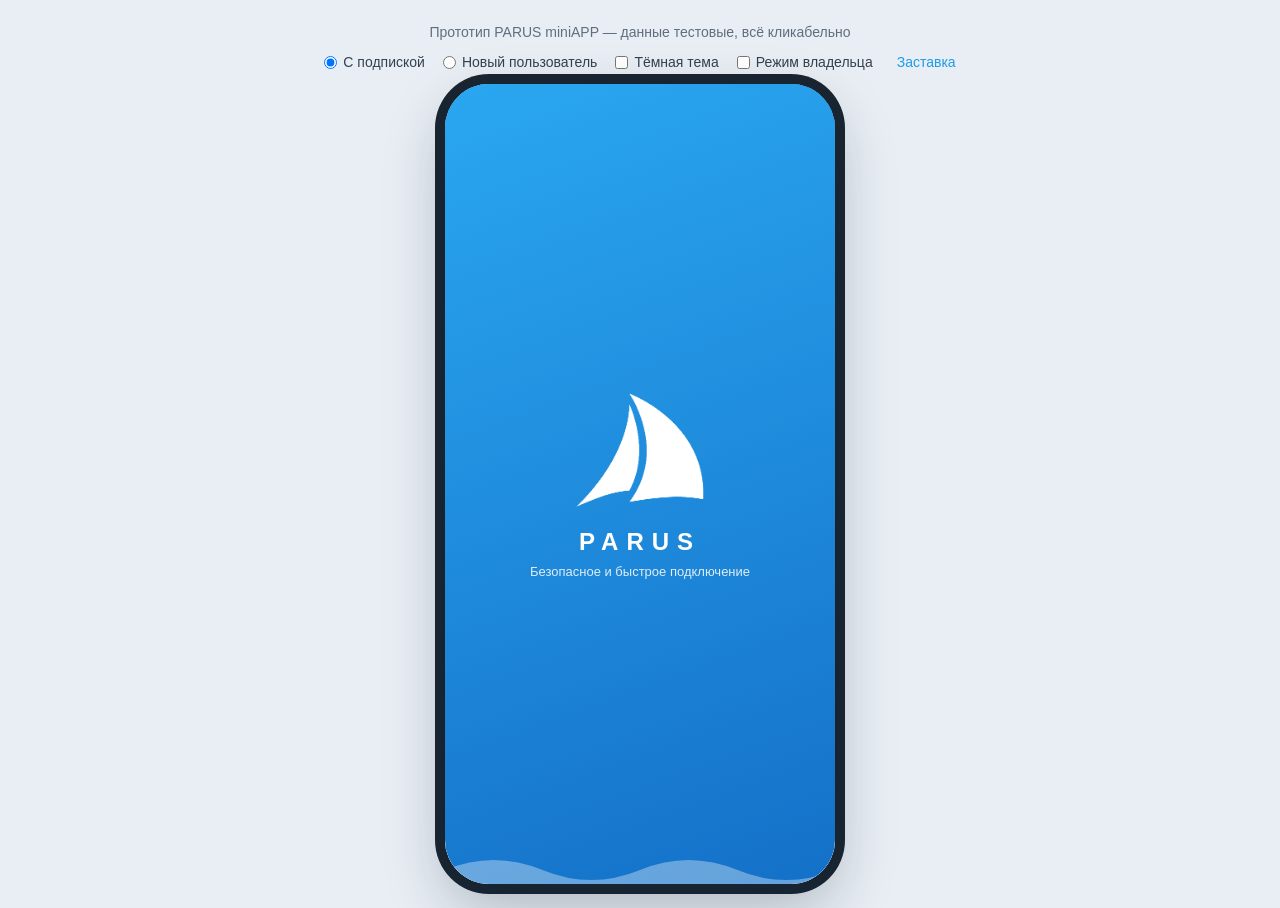
==== commit 9b785b35: "Haptics: entry, trial, payment + vibrate fallback" ====
--- a/index.html
+++ b/index.html
@@ -442,10 +442,17 @@
   }
   function haptic(kind) {
     try {
-      if (!tgHas('6.1') || !tg.HapticFeedback) return;
-      if (kind === 'ok') tg.HapticFeedback.notificationOccurred('success');
-      else if (kind === 'err') tg.HapticFeedback.notificationOccurred('error');
-      else tg.HapticFeedback.impactOccurred('light');
+      if (tgHas('6.1') && tg.HapticFeedback) {
+        if (kind === 'ok') tg.HapticFeedback.notificationOccurred('success');
+        else if (kind === 'err') tg.HapticFeedback.notificationOccurred('error');
+        else tg.HapticFeedback.impactOccurred('light');
+        return;
+      }
+      if (navigator.vibrate) {
+        if (kind === 'ok') navigator.vibrate([15, 40, 15]);
+        else if (kind === 'err') navigator.vibrate([40, 60, 40]);
+        else navigator.vibrate(12);
+      }
     } catch (e) {}
   }
   function copyText(t) {
@@ -556,6 +563,7 @@
   setTimeout(() => {
     document.getElementById('splash').classList.add('out');
     renderHome();
+    haptic();
     try { sessionStorage.setItem('splashSeen', '1'); } catch (e) {}
   }, splashSeen ? 500 : 1700);
 
